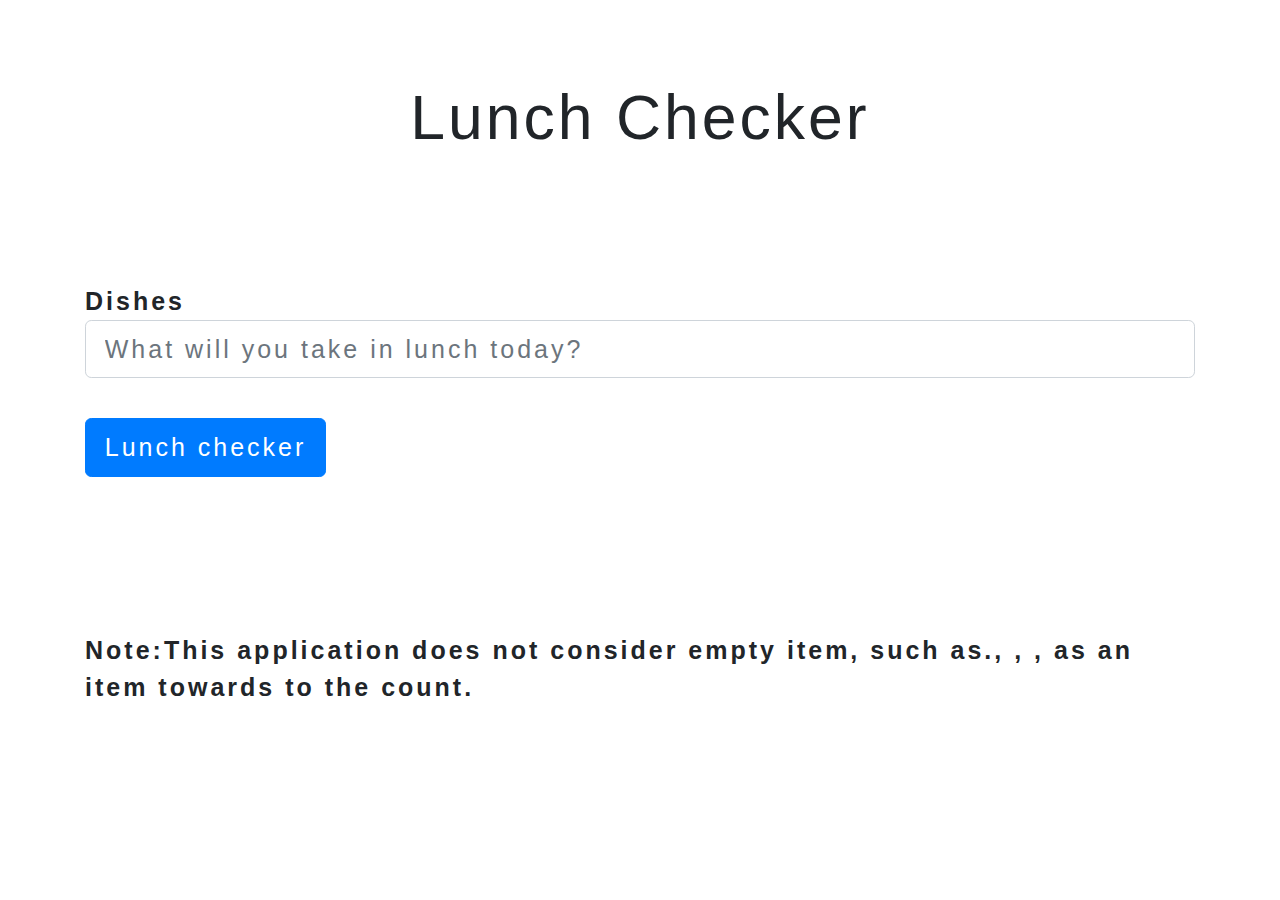
==== module1-solution/index.html @ 7ed5d81a "fixed" ====
<!doctype html>
<html lang="en">
  <head>
    <title>Lunch Checker</title>
    <meta name="viewport" content="width=device-width, initial-scale=1">
    <script src="./js/angular.min.js"></script>
    <script src="./js/app.js"></script>
    <link rel="stylesheet" href="./css/style.css">
<link rel="stylesheet" href="https://maxcdn.bootstrapcdn.com/bootstrap/4.4.1/css/bootstrap.min.css">


<script src="https://ajax.googleapis.com/ajax/libs/jquery/3.5.1/jquery.min.js"></script>


<script src="https://cdnjs.cloudflare.com/ajax/libs/popper.js/1.16.0/umd/popper.min.js"></script>


<script src="https://maxcdn.bootstrapcdn.com/bootstrap/4.4.1/js/bootstrap.min.js"></script>
    <style>
      .message { font-size: 1.3em; font-weight: bold; }
    </style>
  </head>
<body ng-app="LunchCheck">
   <div class="container" ng-controller="LunchCheckController">
     <h1>Lunch Checker</h1>
<br><br>
         <div class="form-group">
             Dishes  <input id="lunch-menu" type="text"
             placeholder="What will you take in lunch today?"
             class="form-control" ng-model="dishes">
         </div>
         <div class="form-group">
             <button class="btn btn-primary" ng-click="checknoofDishes()">Lunch checker</button>
         </div>
         <div class="form-group message">
           {{message}}
         </div>
<br>
<br>

         <div>Note:This application does not consider empty item, such as., , , as an item towards to the count. </div>

   </div>

</body>
</html>
---- module1-solution/css/style.css ----
*{
    margin-top: 40px; 
    padding: 0;
    font-family: 'Agency FB', arial;
    @import url(http://allfont.net/allfont.css?fonts=agency-fb);
    font-weight: 600;
    font-size: 25px;
    letter-spacing: 3px;

    
}


h1{

 
    text-align: center;
    
 
}
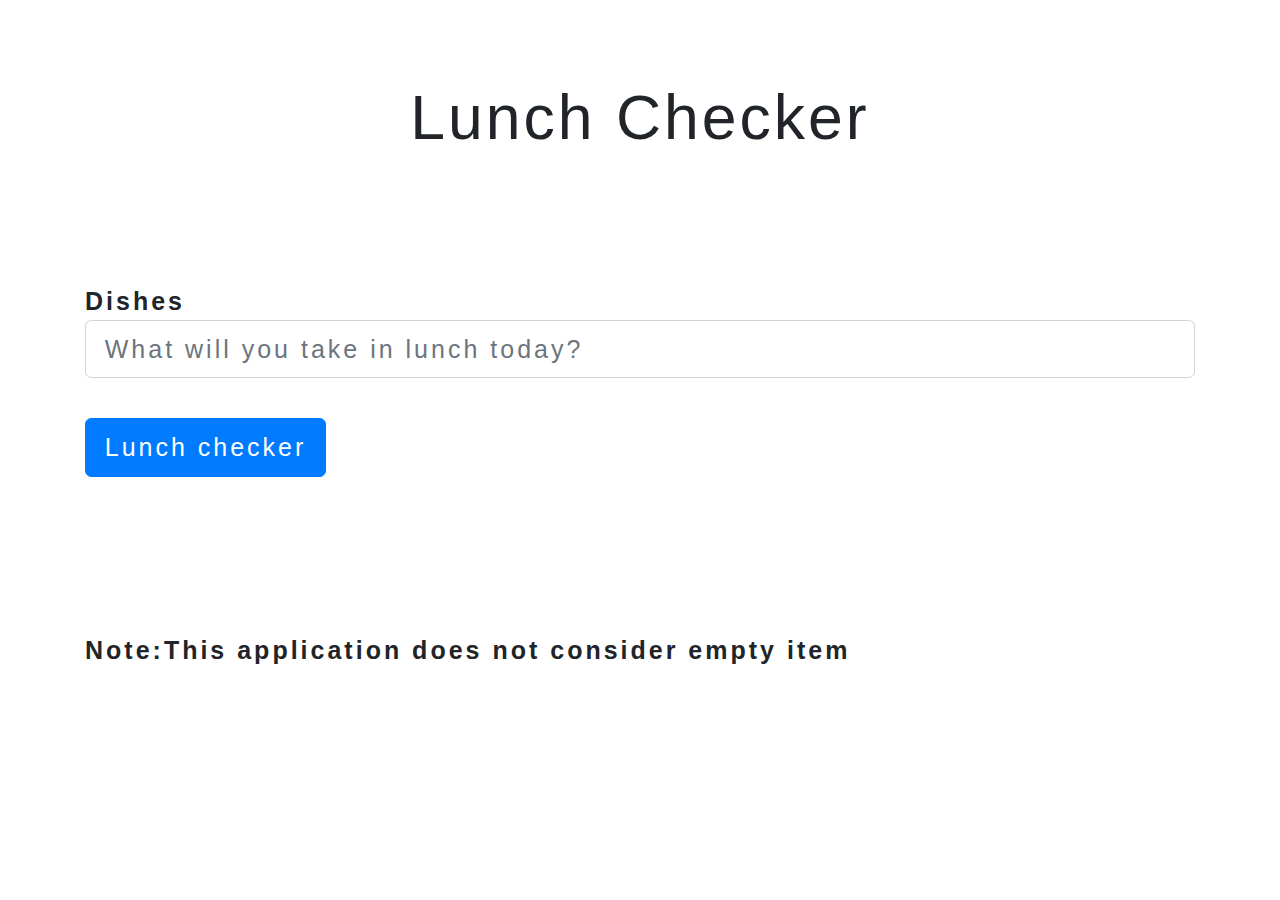
==== commit 979ad574: "done" ====
--- a/module1-solution/index.html
+++ b/module1-solution/index.html
@@ -38,7 +38,7 @@
 <br>
 <br>
 
-         <div>Note:This application does not consider empty item, such as., , , as an item towards to the count. </div>
+         <div>Note:This application does not consider empty item</div>
 
    </div>
 
